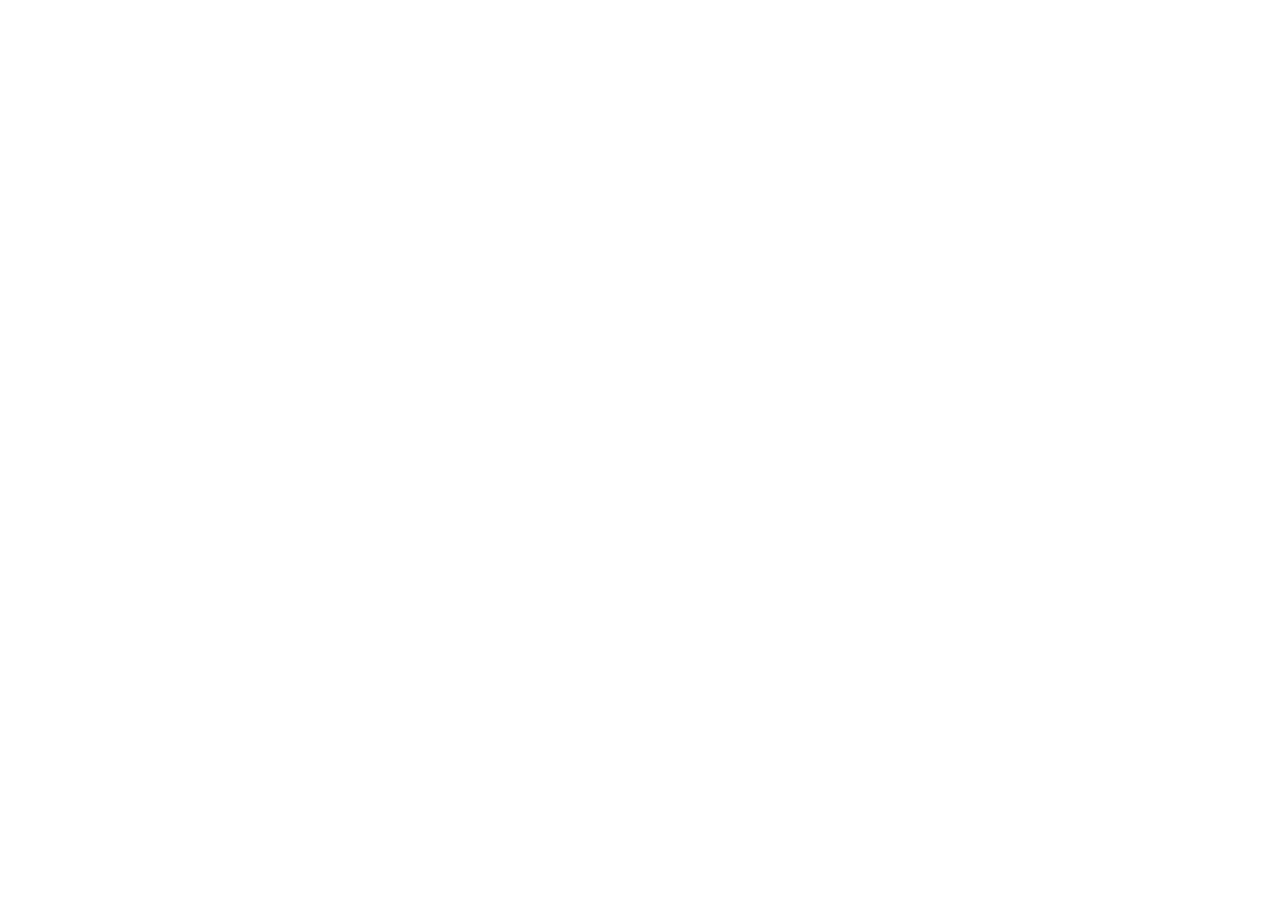
==== index.html @ a798ce3a "Initialize cat news site scaffold" ====
<!DOCTYPE html>
<html lang="en">
<head>
  <meta charset="UTF-8">
  <meta name="viewport" content="width=device-width, initial-scale=1.0">
  <title>Cat Stories</title>
</head>
<body>
  <header>
    
  </header>
</body>
</html>
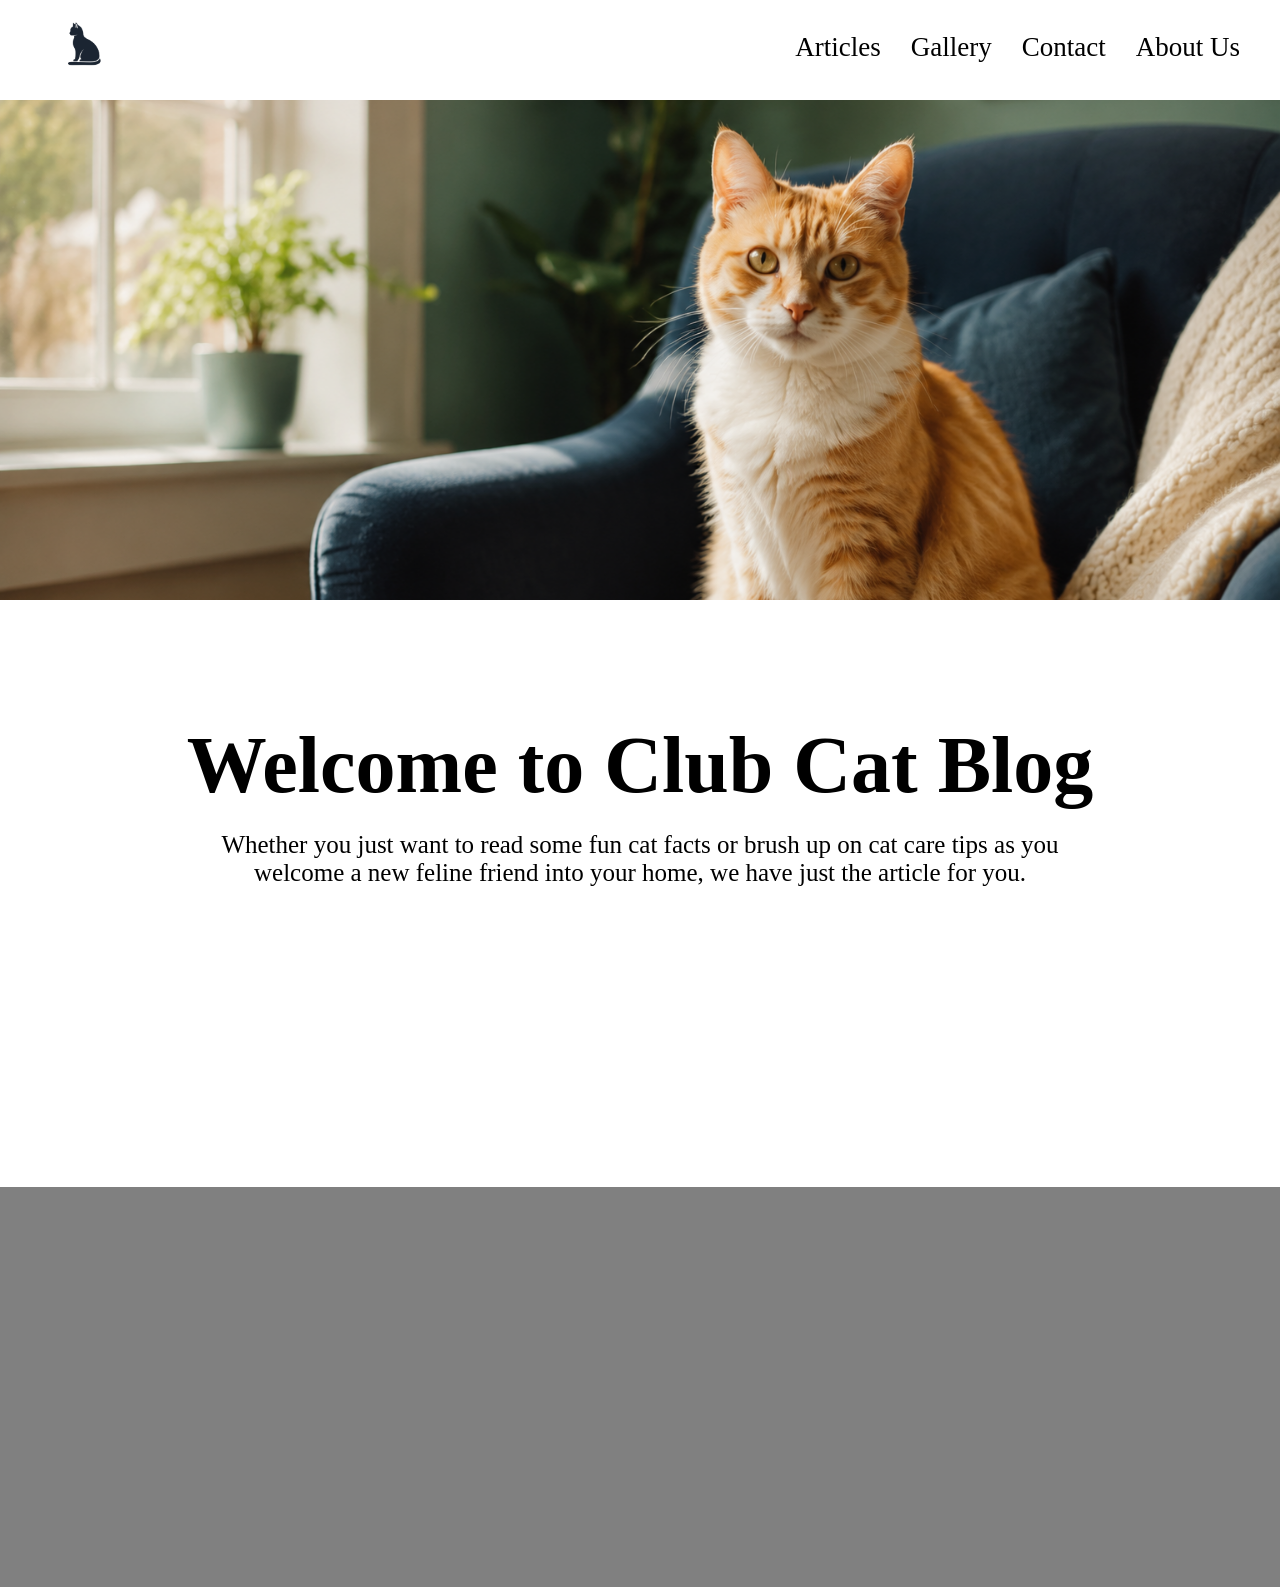
==== commit a26a1bfc: "Add home page layout and styling" ====
--- a/index.html
+++ b/index.html
@@ -3,11 +3,41 @@
 <head>
   <meta charset="UTF-8">
   <meta name="viewport" content="width=device-width, initial-scale=1.0">
+  <link rel="stylesheet" href="./styles/style.css">
   <title>Cat Stories</title>
 </head>
 <body>
-  <header>
-    
+  <header class="header">
+    <div class="container">
+      <nav class="navbar">
+        <a href="index.html" class="nav-logo">
+          <img src="./images/cat-logo.webp" alt="">
+        </a>
+        <ul class="nav-links">
+          <li><a href="./pages/articles.html">Articles</a></li>
+          <li><a href="./pages/gallery.html">Gallery</a></li>
+          <li><a href="./pages/contacts.html">Contact</a></li>
+          <li><a href="./pages/about.html">About Us</a></li>
+        </ul>
+      </nav>
+    </div>
   </header>
+  <div class="container">
+    <section class="main-picture">
+      <img src="./images/cat-1.png" alt="cat-1">
+    </section>
+    <section class="text-main">
+      <h2>Welcome to Club Cat Blog</h2>
+      <p>Whether you just want to read some fun cat 
+         facts or brush up on cat care tips as you <br>
+         welcome a new feline friend into your home,
+         we have just the article for you. </p>
+    </section>
+    <section class="picture-of-cats">
+      <div class="pic-column">
+        <div class="col"><img src="" alt=""></div>
+      </div>
+    </section>
+  </div>
 </body>
 </html>
--- a/styles/style.css
+++ b/styles/style.css
@@ -0,0 +1,65 @@
+* {
+  padding: 0;
+  margin: 0;
+}
+
+.header {
+  height: 100px;
+}
+.header .navbar {
+  display: flex;
+  padding: 15px 40px;
+  justify-content: space-between;
+  align-items: center;
+}
+.header .navbar .nav-logo img {
+  height: 60px;
+  width: auto;
+}
+.header .navbar .nav-links {
+  display: flex;
+  justify-content: end;
+  gap: 30px;
+  list-style: none;
+}
+.header .navbar .nav-links a {
+  text-decoration: none;
+  font-size: 27px;
+  color: black;
+}
+.header .navbar .nav-links a:hover {
+  color: rgb(199, 185, 165);
+}
+
+.main-picture {
+  height: 500px;
+}
+.main-picture img {
+  display: block;
+  margin: 0 auto;
+  max-width: 100%;
+  width: 100%;
+  height: 100%;
+  -o-object-fit: cover;
+     object-fit: cover;
+  -o-object-position: 40% 30%;
+     object-position: 40% 30%;
+}
+
+.text-main {
+  padding: 100px 100px 300px 100px;
+  text-align: center;
+}
+.text-main h2 {
+  font-weight: 700;
+  font-size: 80px;
+  padding: 20px;
+}
+.text-main p {
+  font-size: 25px;
+}
+
+.picture-of-cats {
+  background-color: gray;
+  height: 400px;
+}/*# sourceMappingURL=style.css.map */
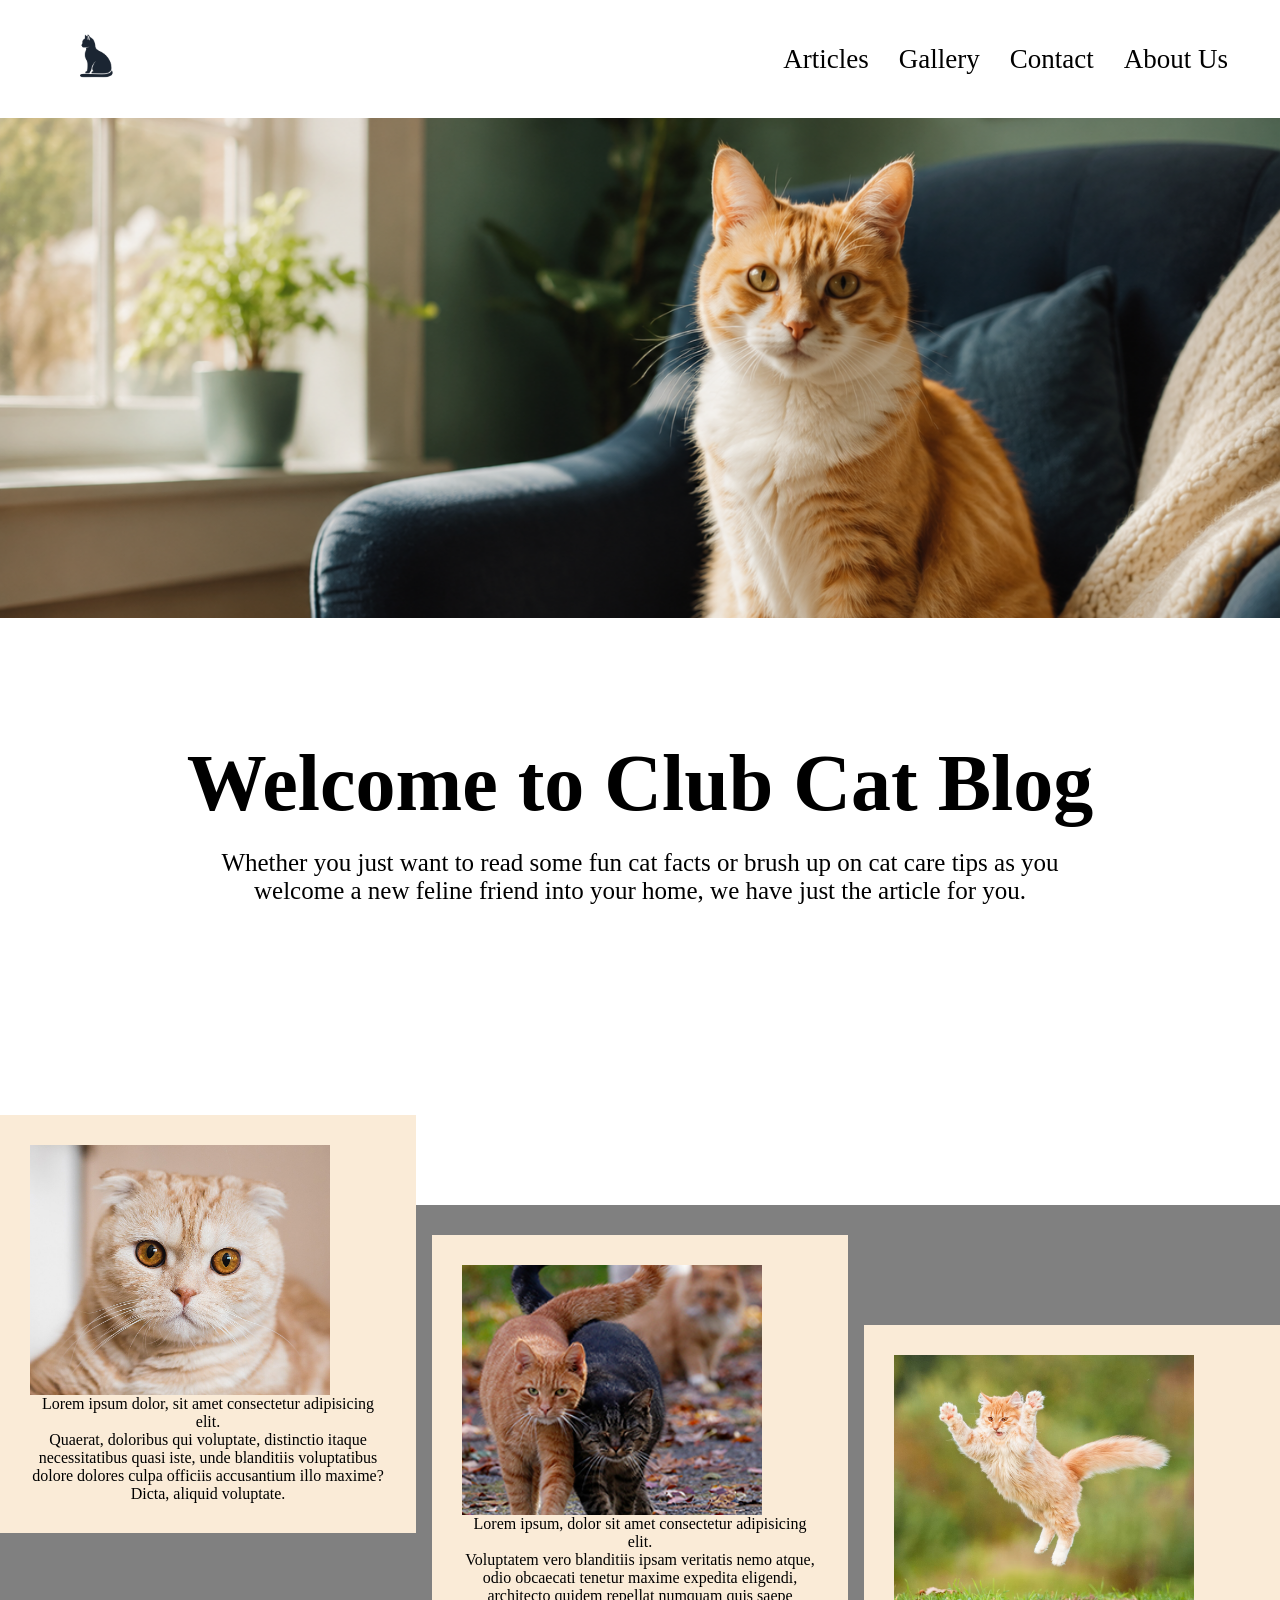
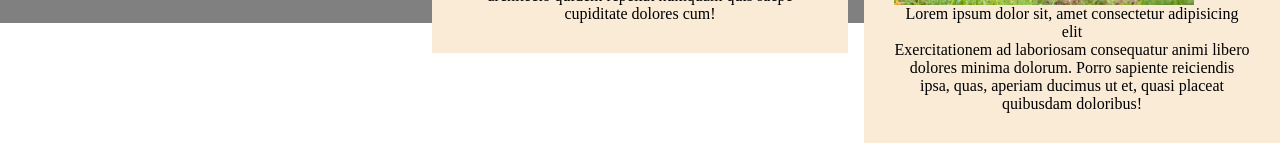
==== commit 2a2a7017: "Add landing gallery and styling" ====
--- a/index.html
+++ b/index.html
@@ -35,7 +35,14 @@
     </section>
     <section class="picture-of-cats">
       <div class="pic-column">
-        <div class="col"><img src="" alt=""></div>
+        <div class="col col-up"><img src="images/article-unqiue-mobile.d1d58874.jpg" alt="">
+        <p>Lorem ipsum dolor, sit amet consectetur adipisicing elit. <br> Quaerat, doloribus qui voluptate, distinctio itaque necessitatibus quasi iste, unde blanditiis voluptatibus dolore dolores culpa officiis accusantium illo maxime? Dicta, aliquid voluptate.</p></div>
+        <div class="col col-mid"><img src="images/RS34996_BuenaVistaColony_1518.jpg" alt="">
+        <p>Lorem ipsum, dolor sit amet consectetur adipisicing elit. <br> Voluptatem vero blanditiis ipsam veritatis nemo atque, odio obcaecati tenetur maxime expedita eligendi, architecto quidem repellat numquam quis saepe cupiditate dolores cum!</p></div>
+        <div class="col col-down">
+          <img src="images/original.avif" alt="">
+          <p>Lorem ipsum dolor sit, amet consectetur adipisicing elit <br> Exercitationem ad laboriosam consequatur animi libero dolores minima dolorum. Porro sapiente reiciendis ipsa, quas, aperiam ducimus ut et, quasi placeat quibusdam doloribus!</p>
+        </div>
       </div>
     </section>
   </div>
--- a/styles/style.css
+++ b/styles/style.css
@@ -4,7 +4,7 @@
 }
 
 .header {
-  height: 100px;
+  padding: 12px;
 }
 .header .navbar {
   display: flex;
@@ -61,5 +61,33 @@
 
 .picture-of-cats {
   background-color: gray;
-  height: 400px;
+  display: flex;
+}
+.picture-of-cats .pic-column {
+  -moz-columns: 3;
+       columns: 3;
+  justify-items: baseline;
+}
+.picture-of-cats .pic-column .col-up {
+  transform: translateY(-90px);
+}
+.picture-of-cats .pic-column .col-mid {
+  transform: translateY(30px);
+}
+.picture-of-cats .pic-column .col-down {
+  transform: translateY(120px);
+}
+.picture-of-cats .pic-column .col {
+  padding: 30px;
+  background-color: antiquewhite;
+}
+.picture-of-cats .pic-column .col img {
+  width: 300px;
+  height: 250px;
+  -o-object-fit: cover;
+     object-fit: cover;
+  display: block;
+}
+.picture-of-cats .pic-column .col p {
+  text-align: center;
 }/*# sourceMappingURL=style.css.map */
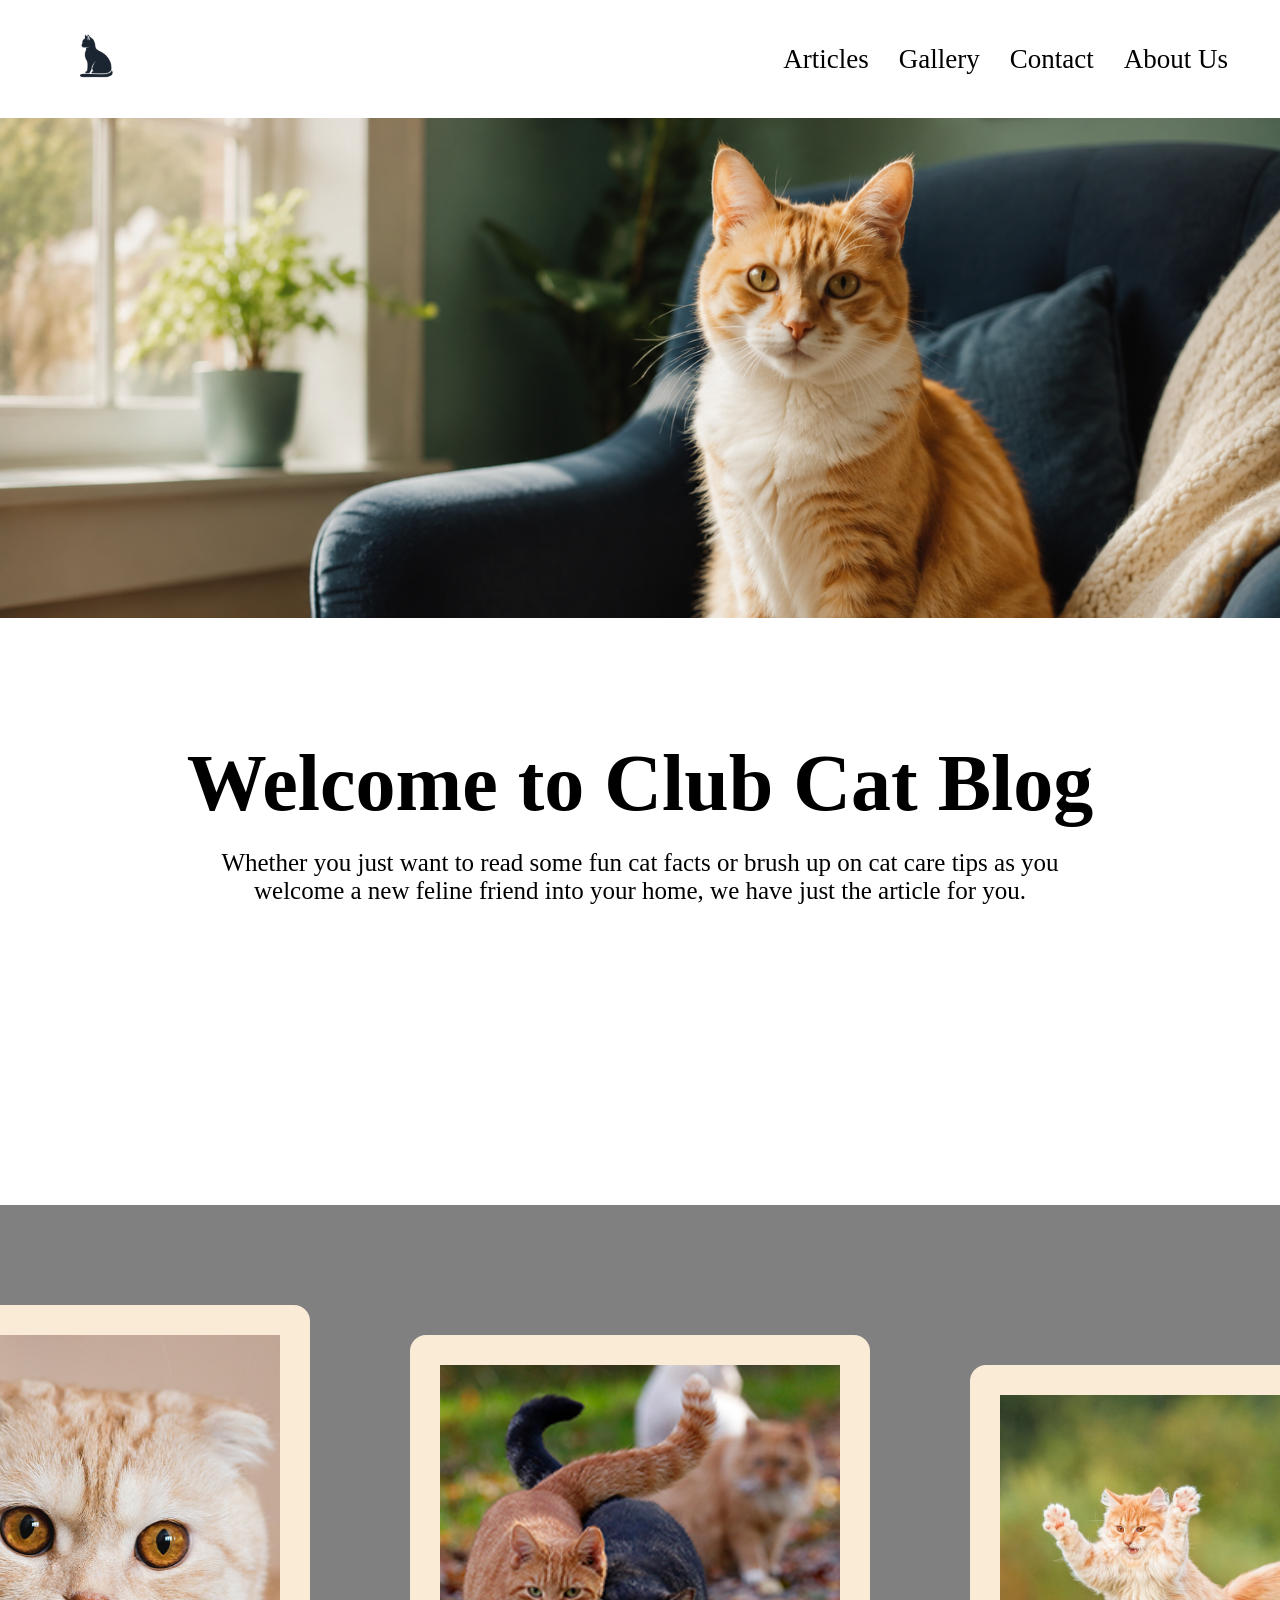
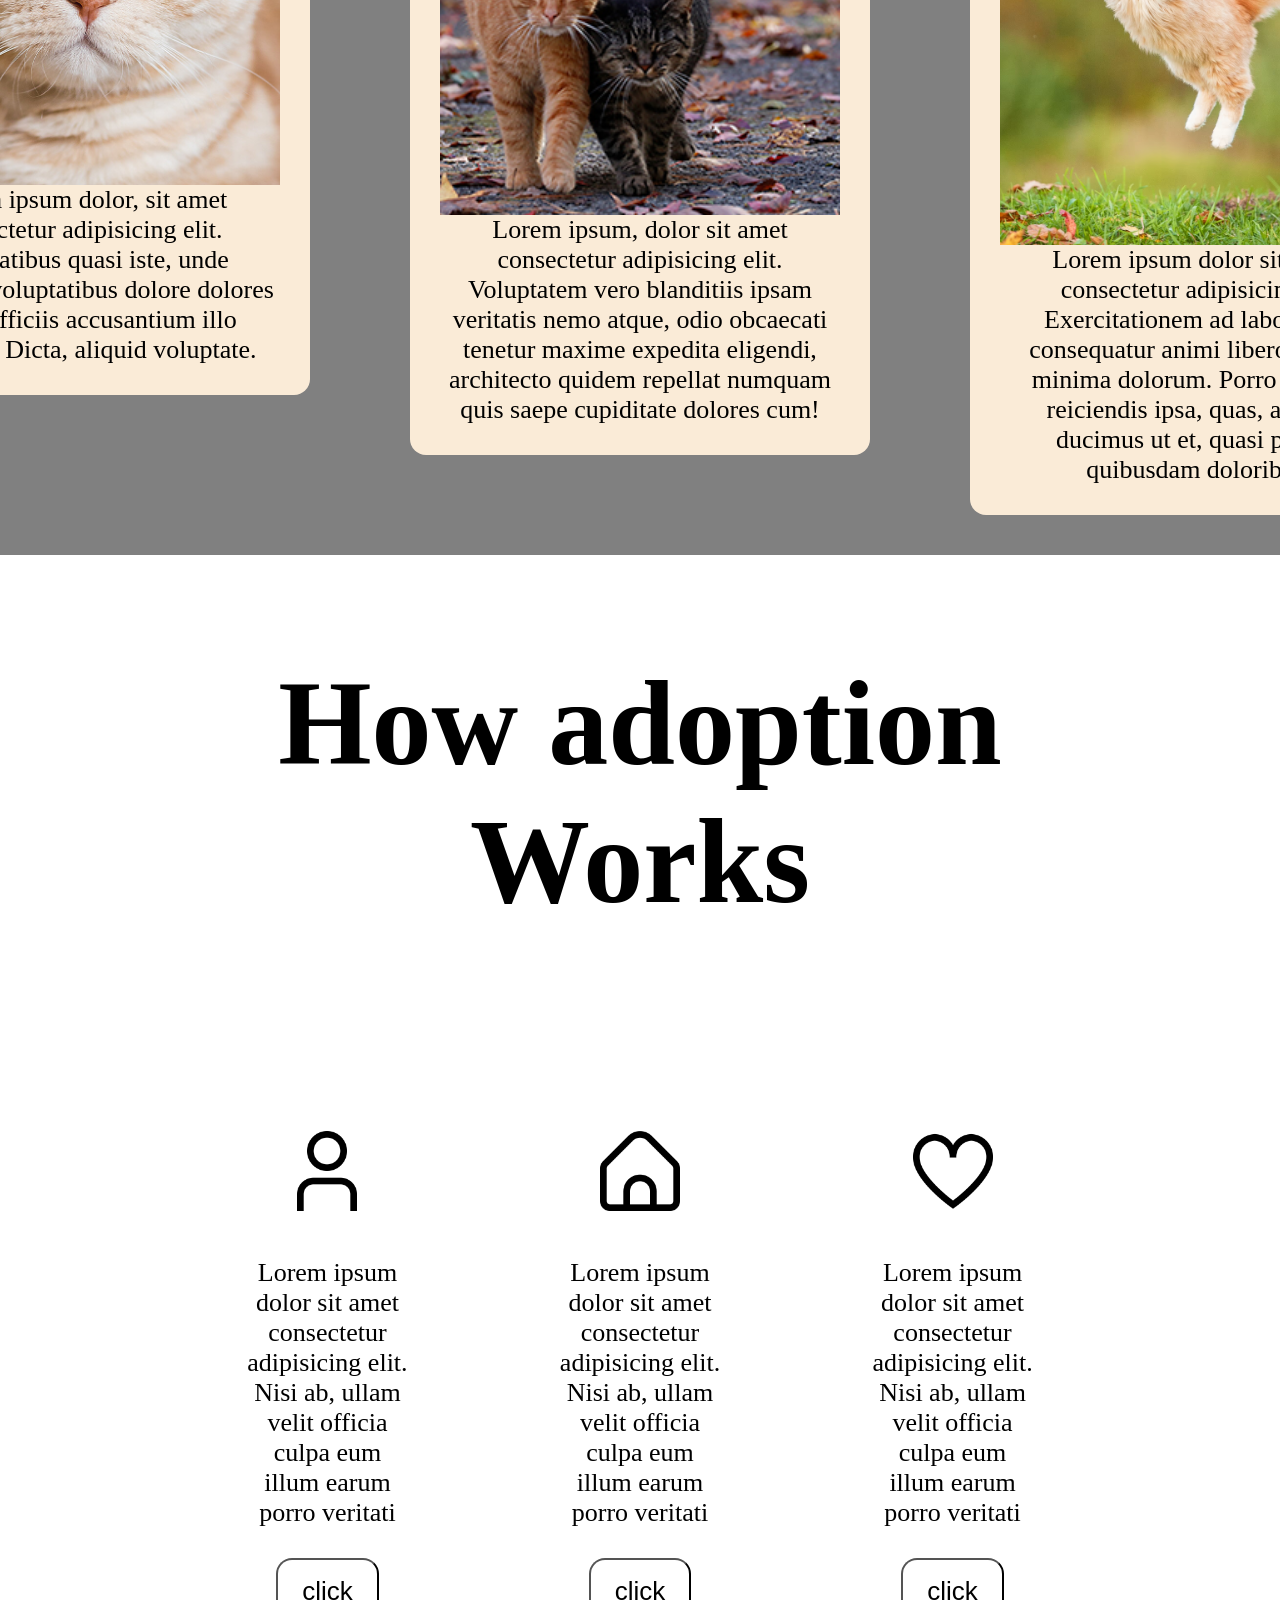
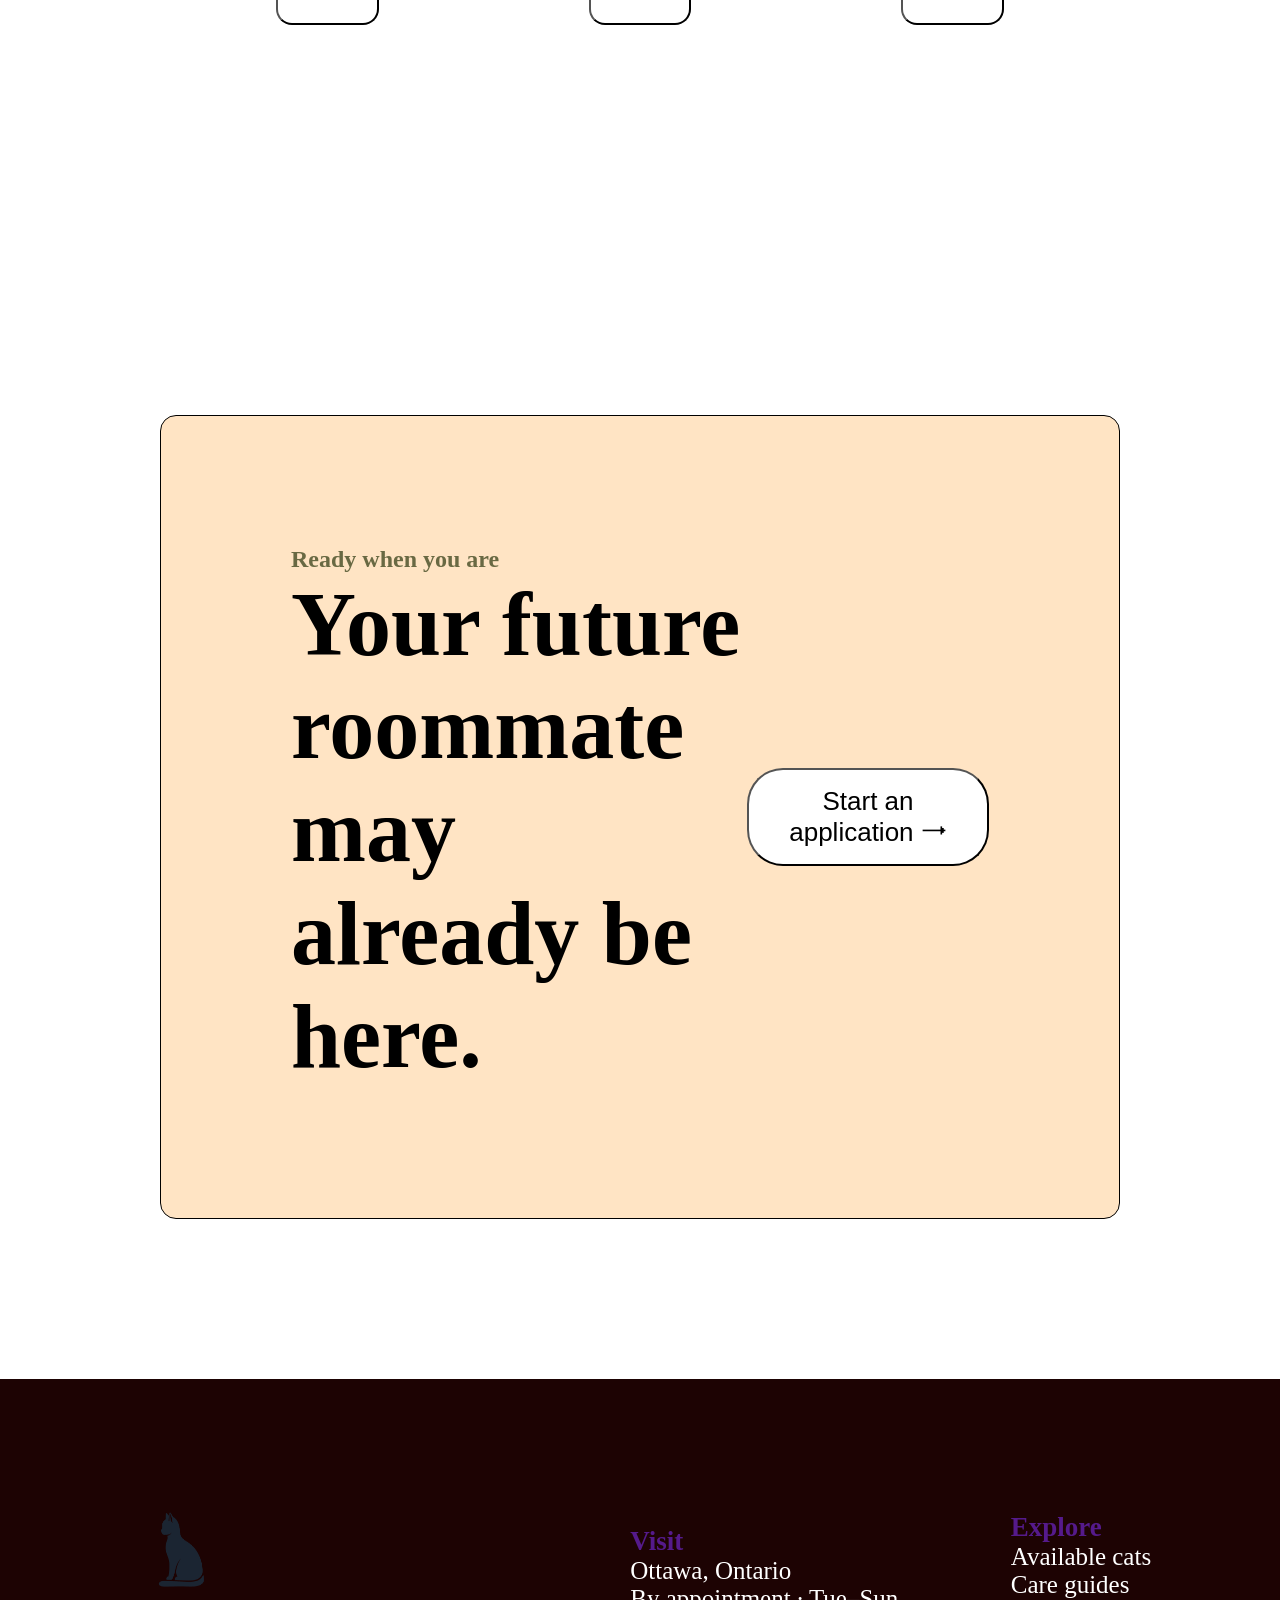
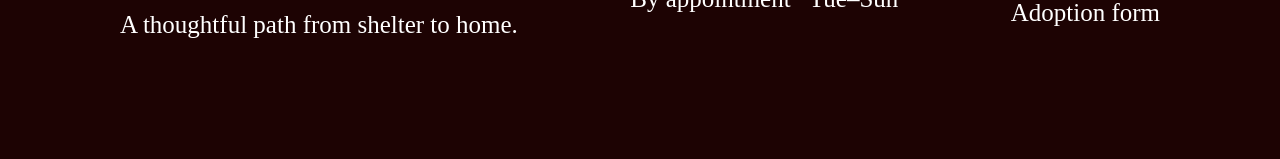
==== commit 8eac540b: "Add adoption landing sections and shared pages" ====
--- a/index.html
+++ b/index.html
@@ -36,7 +36,7 @@
     <section class="picture-of-cats">
       <div class="pic-column">
         <div class="col col-up"><img src="images/article-unqiue-mobile.d1d58874.jpg" alt="">
-        <p>Lorem ipsum dolor, sit amet consectetur adipisicing elit. <br> Quaerat, doloribus qui voluptate, distinctio itaque necessitatibus quasi iste, unde blanditiis voluptatibus dolore dolores culpa officiis accusantium illo maxime? Dicta, aliquid voluptate.</p></div>
+        <p>Lorem ipsum dolor, sit amet consectetur adipisicing elit. <br>scessitatibus quasi iste, unde blanditiis voluptatibus dolore dolores culpa officiis accusantium illo maxime? Dicta, aliquid voluptate.</p></div>
         <div class="col col-mid"><img src="images/RS34996_BuenaVistaColony_1518.jpg" alt="">
         <p>Lorem ipsum, dolor sit amet consectetur adipisicing elit. <br> Voluptatem vero blanditiis ipsam veritatis nemo atque, odio obcaecati tenetur maxime expedita eligendi, architecto quidem repellat numquam quis saepe cupiditate dolores cum!</p></div>
         <div class="col col-down">
@@ -45,6 +45,55 @@
         </div>
       </div>
     </section>
+    <section class="text-adoption">
+      <h2>How adoption Works</h2>
+      <section class="adoptionPoint">
+        <div class="col">
+          <div class="icon-ad"> <img src="./icon-img/user.png" alt=""></div>
+          <p>Lorem ipsum dolor sit amet consectetur adipisicing elit. Nisi ab, ullam velit officia culpa eum illum earum porro veritati</p>
+          <button class="button">click</button>
+        </div>
+        <div class="col">
+          <div class="icon-ad"><img src="./icon-img/home.png" alt=""></div>
+          <p>Lorem ipsum dolor sit amet consectetur adipisicing elit. Nisi ab, ullam velit officia culpa eum illum earum porro veritati</p>
+          <button class="button">click</button>
+        </div>
+        <div class="col">
+          <div class="icon-ad"><img src="./icon-img/heart.png" alt=""></div>
+          <p>Lorem ipsum dolor sit amet consectetur adipisicing elit. Nisi ab, ullam velit officia culpa eum illum earum porro veritati</p>
+          <button class="button">click</button>
+        </div>
+      </section>
+    </section>
+    <section class="bannerApplication">
+      <div class="banner-form">
+        <div class="banner-text">
+          <p>Ready when you are</p>
+          <h2>Your future <br>roommate may <br> already be here.</h2>
+        </div>
+        <button class="banner-button">Start an application ⭢</button>
+      </div>
+    </section>
+    <section class="footer">
+      <footer>
+        <div class="cat-haven-l">
+          <a href=""><img src="./images/cat-logo.webp" alt=""></a>
+          <p>A thoughtful path from shelter to home.</p>
+        </div>
+        <div class="visit">
+          <a href="">Visit</a>
+          <p><span><img src="" alt=""></span>Ottawa, Ontario <br>
+
+By appointment · Tue–Sun</p>
+        </div>
+        <div class="explore">
+          <a href="">Explore</a>
+          <p>Available cats <br>
+Care guides <br>
+Adoption form</p>
+        </div>
+      </footer>
+    </section>
   </div>
 </body>
 </html>
--- a/styles/style.css
+++ b/styles/style.css
@@ -61,33 +61,131 @@
 
 .picture-of-cats {
   background-color: gray;
+  padding: 100px;
   display: flex;
+  justify-content: center;
 }
 .picture-of-cats .pic-column {
   -moz-columns: 3;
        columns: 3;
-  justify-items: baseline;
-}
-.picture-of-cats .pic-column .col-up {
-  transform: translateY(-90px);
+  -moz-column-gap: 100px;
+       column-gap: 100px;
 }
 .picture-of-cats .pic-column .col-mid {
   transform: translateY(30px);
 }
 .picture-of-cats .pic-column .col-down {
-  transform: translateY(120px);
+  transform: translateY(60px);
 }
 .picture-of-cats .pic-column .col {
+  font-size: 26px;
+  width: 400px;
   padding: 30px;
+  border-radius: 16px;
   background-color: antiquewhite;
 }
+.picture-of-cats .pic-column .col:hover {
+  transform: translateY(-12px);
+  transition: 0.8ms;
+}
 .picture-of-cats .pic-column .col img {
-  width: 300px;
-  height: 250px;
+  width: 400px;
+  height: 450px;
   -o-object-fit: cover;
      object-fit: cover;
   display: block;
 }
 .picture-of-cats .pic-column .col p {
   text-align: center;
+}
+
+.text-adoption {
+  text-align: center;
+  font-size: 80px;
+  padding: 100px 100px 200px 100px;
+}
+
+.adoptionPoint {
+  -moz-columns: 3;
+       columns: 3;
+  -moz-column-gap: 100px;
+       column-gap: 100px;
+  align-content: center;
+  padding: 100px;
+  display: flex;
+  justify-content: center;
+  gap: 30px;
+}
+.adoptionPoint .col {
+  width: 400px;
+  padding: 60px;
+}
+.adoptionPoint .col .icon-ad {
+  padding: 20px;
+  margin: 20px;
+}
+.adoptionPoint .col .icon-ad img {
+  height: 80px;
+  width: 80px;
+}
+.adoptionPoint .col {
+  font-size: 26px;
+  text-align: center;
+}
+.adoptionPoint .col .button {
+  margin: 30px;
+  padding: 16px 24px 16px 24px;
+  font-size: 26px;
+  font-weight: 500;
+  border-radius: 16px;
+  background-color: white;
+}
+
+.bannerApplication .banner-form {
+  display: flex;
+  align-items: center;
+  justify-content: space-between;
+  padding: 130px;
+  margin: 0 160px 160px 160px;
+  border: solid 1px black;
+  border-radius: 16px;
+  background-color: bisque;
+}
+.bannerApplication .banner-form .banner-text p {
+  color: rgb(105, 105, 67);
+  font-weight: 600;
+  font-size: 24px;
+}
+.bannerApplication .banner-form .banner-text h2 {
+  font-size: 90px;
+  font-weight: 900;
+}
+.bannerApplication .banner-form .banner-button {
+  font-size: 26px;
+  padding: 16px 24px 16px 24px;
+  border-radius: 36px;
+  font-weight: 400;
+  background-color: white;
+}
+
+.footer {
+  background-color: rgb(29, 3, 3);
+  padding: 120px;
+}
+.footer footer {
+  text-align: start;
+  display: flex;
+  align-items: center;
+  justify-content: space-between;
+  color: white;
+  font-size: 25px;
+}
+.footer footer a {
+  text-decoration: none;
+  font-size: 27px;
+  font-weight: 800;
+}
+.footer footer .cat-haven-l img {
+  height: 105px;
+  width: 125px;
 }/*# sourceMappingURL=style.css.map */
